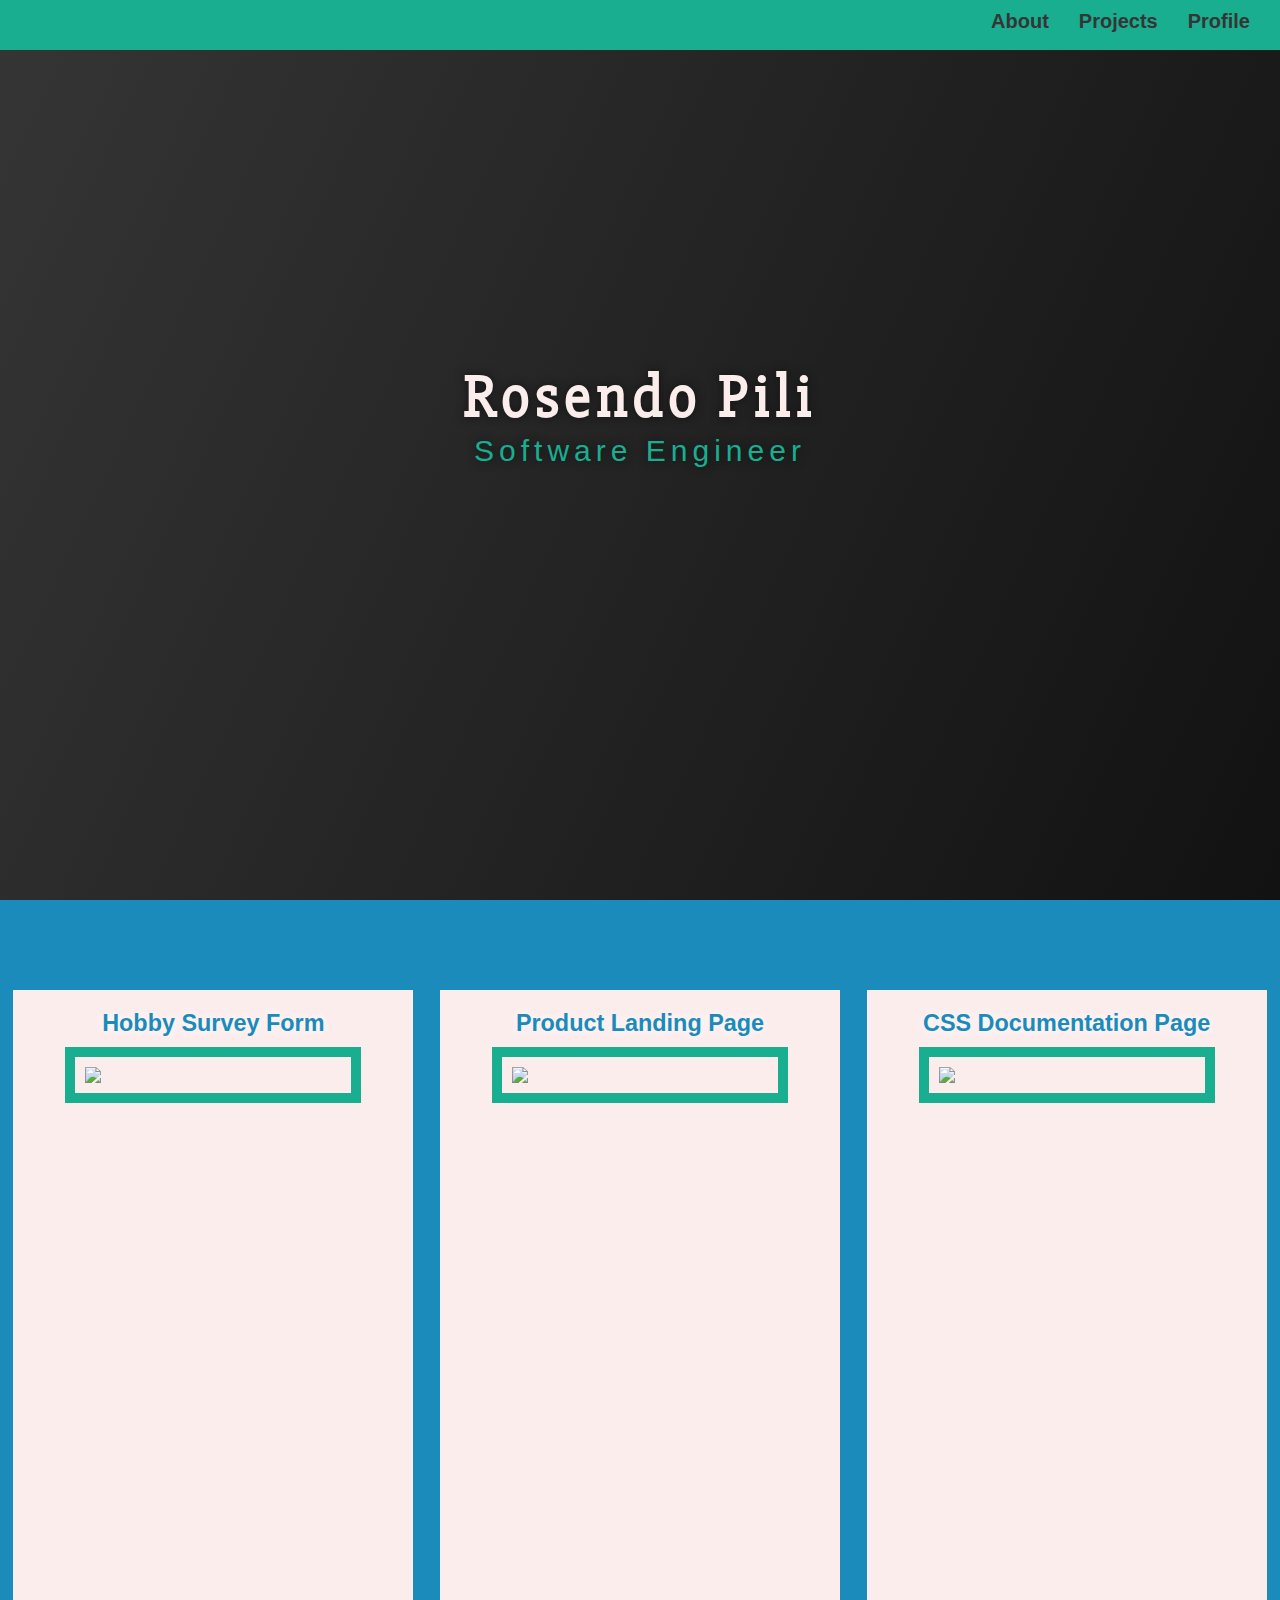
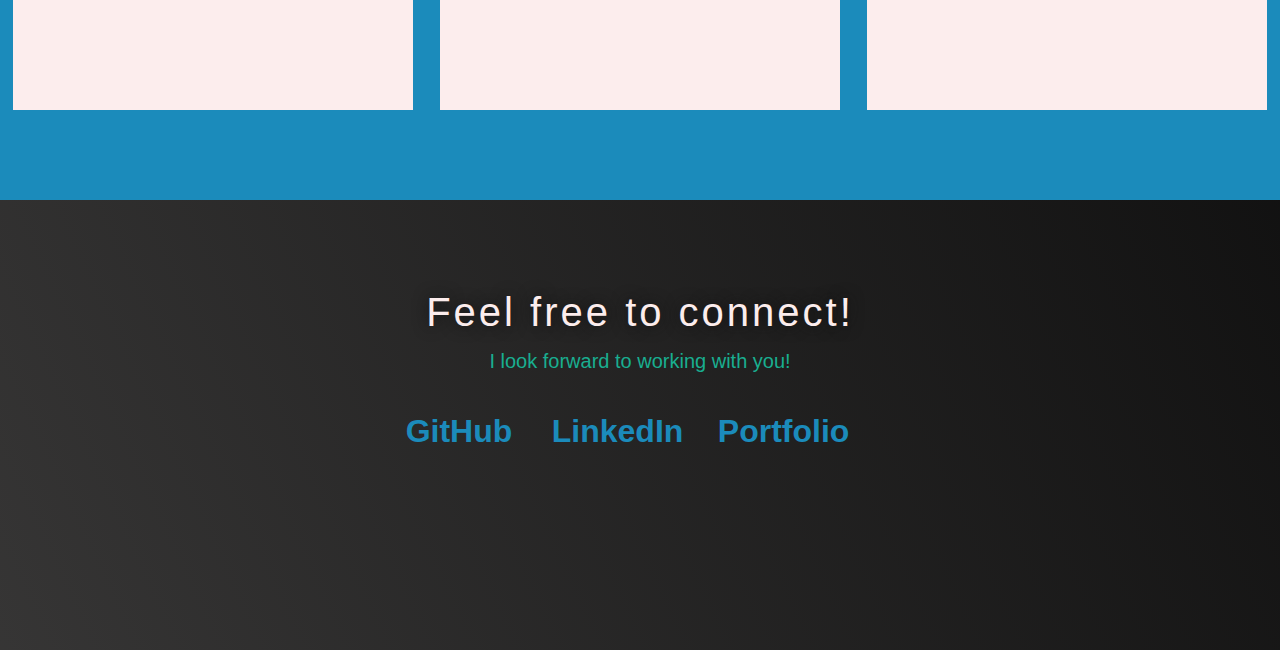
==== responsive-web-design-cert/Personal-Portfolio-Project/index.html @ 755e0b4b "personal-portfolio-project" ====
<!doctype html>
<html>
  <head lang="en">
    <title> Personal Portfolio </title>
    <meta charset="UTF-8"/>
    <script src="https://use.fontawesome.com/2fb64d5743.js"></script>
    <link rel="stylesheet" type="text/css" href="styles.css"/>
  </head>
  <body>
    <header>
      <nav id="navbar">
        <ul>
          <li>
            <a href="#welcome-section">About</a>
          </li>
          <li>
            <a href="#projects">Projects</a>
          </li>
          <li>
            <a href="#profile-section">Profile</a>
          </li>
      </nav>
    </header>
    <section id="welcome-section">
      <h1>Rosendo Pili</h1>
      <h2>Software Engineer</h2>
    </section>
    <section id="projects">
      <div class="project-tile">
        <a href="https://codepen.io/rosendopili/pen/dyoMVxN" target="_blank"><h3 class="project-title">Hobby Survey Form</h3>
        <img class="project-image" src="https://external-content.duckduckgo.com/iu/?u=https%3A%2F%2Fmedia.istockphoto.com%2Fvectors%2Fflat-design-hand-holding-survey-test-paper-vector-id511468780%3Fk%3D6%26m%3D511468780%26s%3D612x612%26w%3D0%26h%3D_qgYxkduMc7dkdr-NK71Id86kWJr7wnqKiwR7pop3fs%3D&f=1&nofb=1"/></a>
      </div>
          <div class="project-tile">
        <a href="https://codepen.io/rosendopili/pen/poJyppP" target="_blank"><h3 class="project-title">Product Landing Page</h3>
          <img class="project-image" src="https://external-content.duckduckgo.com/iu/?u=http%3A%2F%2Fimg2.wikia.nocookie.net%2F__cb20100309135116%2Flogopedia%2Fimages%2Fa%2Fa4%2FGatorade_logo.png&f=1&nofb=1"/></a>
      </div>
         <div class="project-tile">
        <a href="https://codepen.io/rosendopili/pen/ZEGWgdr" target="_blank"><h3 class="project-title">CSS Documentation Page</h3>
          <img class="project-image" src="https://external-content.duckduckgo.com/iu/?u=https%3A%2F%2Ffthmb.tqn.com%2Fzrcb1zA4Vi47uULJhJKJdcshBgk%3D%2F1024x1024%2Ffilters%3Afill(auto%2C1)%2Fcss3-57b597e85f9b58b5c2b338de.png&f=1&nofb=1"/></a>
      </div>


    </section>
    <section id="profile-section">
      <p class="profile-message top"> Feel free to connect! </p>
      <p class="profile-message bottom"> I look forward to working with you! </p>
      <div id="icon-container">
      <a
        class="profile-icon"
        id="profile-link"
        href="https://github.com/rosendopili"
        target="_blank"
         >
        <span style="font-size: 2rem">
        <i class="fa fa-github" aria-hidden="true">
        </i>GitHub</a>
        </span>
      <a
         class="profile-icon"
         href="https://www.linkedin.com/in/rosendo-pili/"
         target="_blank"
         >
       <span style="font-size:2rem">
       <i class="fa fa-linkedin-square" aria-hidden="true">
       </i>LinkedIn</a>
       </span>
       <a
         class="profile-icon"
         href="https://rosendopili.nyc"
         target="_blank"
         >
       <span style="font-size:2rem">
       <i class="fa fa-code"></i>
        Portfolio</a>
       </span>
      </div>

    </section>

    <footer>
    </footer>
  </body>
</html>
---- responsive-web-design-cert/Personal-Portfolio-Project/styles.css ----
@import url('https://fonts.googleapis.com/css?family=Slabo+27px&display=swap');

:root {
  --main-black: hsla(13, 1%, 7%, 1);
  --main-gray: hsla(13, 1%, 21%, 1);
  --main-green:hsla(168, 75%, 39%, 1);
  --main-white:hsla(0, 72%, 96%, 1);
  --main-blue:hsla(198, 75%, 42%, 1);
}

* {
  margin: 0;
  padding: 0;
}

body {
  font-family: arial;
}

#navbar {
  position: fixed;
  top: 0;
  left: 0;
  width: 100%;
  background-color: var(--main-green);
  height: 50px;
}

ul {
  display: flex;
  float: right;
  list-style-type: none;
}

li {
  margin-top: 10px;
}

a {
  text-decoration: none;
  font-size: 20px;
  padding-right: 30px;
  color: var(--main-gray);
  font-weight: 600;
}

a:hover {
  color: var(--main-white);
}

#welcome-section{
  height: 100vh;
  background-image: linear-gradient(-65deg,var(--main-black), var(--main-gray));
  width: 100%;
  margin: 0 auto;
}

h1, h2 {
  text-align: center;
}

h1{
  padding-top: 40vh;
  font-size: 60px;
  color: var(--main-white);
  margin-bottom: 0;
  letter-spacing: 5px;
  font-family: 'Slabo 27px', serif;
  text-shadow: 0px 0px 10px var(--main-black);
}

h2 {
  font-size: 30px;
  color: var(--main-green);
  margin-top: 0;
  text-shadow: 0px 0px 10px var(--main-black);
  letter-spacing: 5px;
  font-family: arial;
  font-weight: 100;
}

.fa{
  text-decoration: none;
  color: var(--main-blue);
  margin-right: 5px;
}

span{
  color: var(--main-blue);
}

span:hover{
  filter: invert(50%);
}

.fa-code {
  font-weight: 900;
  margin-right: 0;
}

.project-tile {
  text-align: center;
  margin: 10vh auto;
  width: 400px;
  padding-top: 20px;
  background-color: var(--main-white);
}

.project-title {
  margin-bottom: 10px;
  color: var(--main-blue);
  text-shadow: 0px 0px 10px white;
}

.project-image {
  max-width: 20vw;
  max-height: 80vh;
  padding: 10px;
  border: 10px solid var(--main-green);
  background-color: var(--main-white);
  display: block;
  margin: auto;
}

.project-image:hover{
  opacity: .8;
}

.project-title:hover{
  color: var(--main-green);
}

#projects {
  display: flex;
  justify-content: space-around;
  height: 100vh;
  background-color: var(--main-blue);
}

#profile-section{
  height: 50vh;
  background-image: linear-gradient(65deg, var(--main-gray), var(--main-black));
}

#icon-container {
  text-align: center;
}

p {
  text-align: center;
}

.top {
  padding-top: 10vh;
  font-size: 40px;
  letter-spacing: 3px;
  color: var(--main-white);
  text-shadow: 0px 0px 15px var(--main-black);
}
.bottom{
  padding-top: 15px;
  padding-bottom: 40px;
  font-size: 20px;
  color: var(--main-green);
}

@media (min-width: 400px) {
  #project-tile {
    min-width: 400px;
  }
  #project-title {
    font-size: 15px;
  }
}
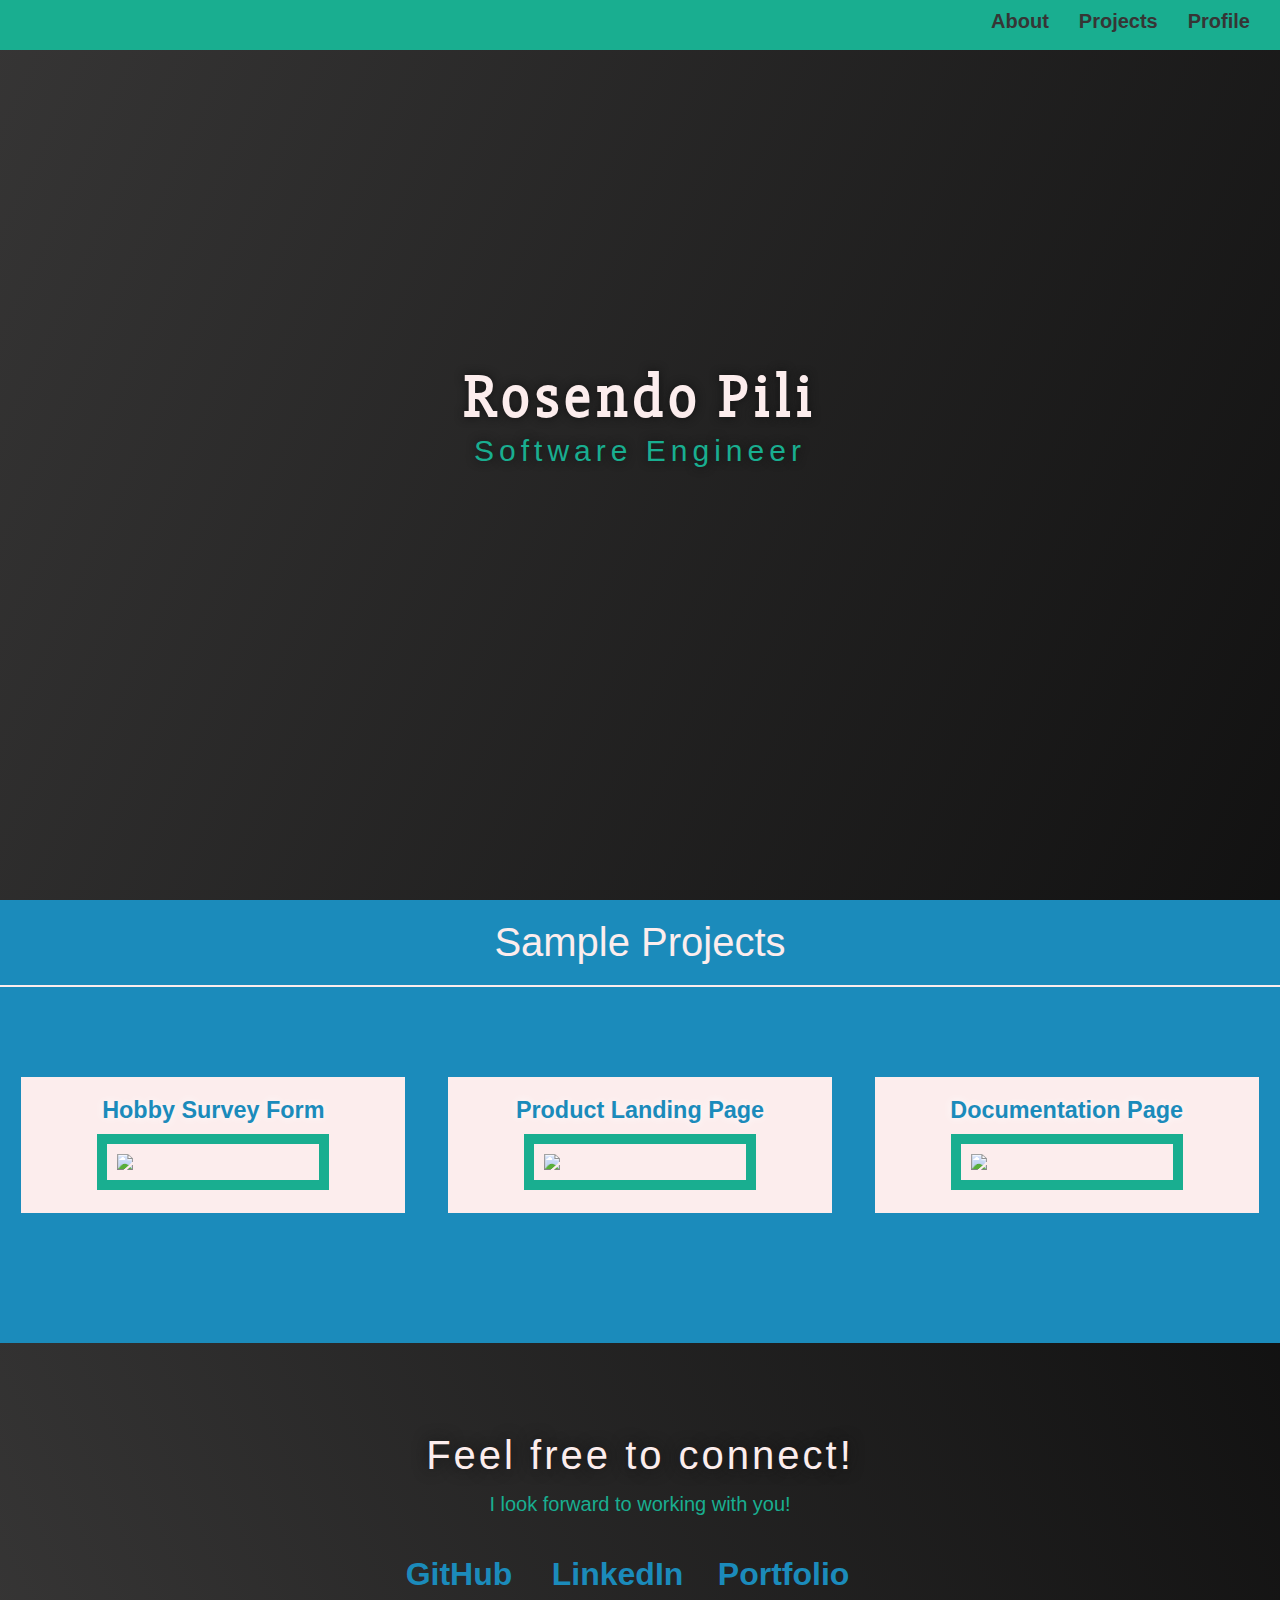
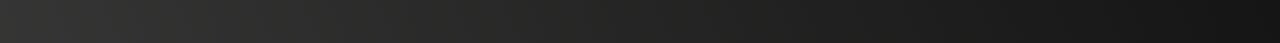
==== commit 536c26ab: "added media query for max-width 600px" ====
--- a/responsive-web-design-cert/Personal-Portfolio-Project/index.html
+++ b/responsive-web-design-cert/Personal-Portfolio-Project/index.html
@@ -1,3 +1,4 @@
+<!doctype html>
 <!doctype html>
 <html>
   <head lang="en">
@@ -26,6 +27,8 @@
       <h2>Software Engineer</h2>
     </section>
     <section id="projects">
+      <div id="project-header-container"><p id="project-header"> Sample Projects</p> </div>
+      <div id="projects-container">
       <div class="project-tile">
         <a href="https://codepen.io/rosendopili/pen/dyoMVxN" target="_blank"><h3 class="project-title">Hobby Survey Form</h3>
         <img class="project-image" src="https://external-content.duckduckgo.com/iu/?u=https%3A%2F%2Fmedia.istockphoto.com%2Fvectors%2Fflat-design-hand-holding-survey-test-paper-vector-id511468780%3Fk%3D6%26m%3D511468780%26s%3D612x612%26w%3D0%26h%3D_qgYxkduMc7dkdr-NK71Id86kWJr7wnqKiwR7pop3fs%3D&f=1&nofb=1"/></a>
@@ -35,10 +38,10 @@
           <img class="project-image" src="https://external-content.duckduckgo.com/iu/?u=http%3A%2F%2Fimg2.wikia.nocookie.net%2F__cb20100309135116%2Flogopedia%2Fimages%2Fa%2Fa4%2FGatorade_logo.png&f=1&nofb=1"/></a>
       </div>
          <div class="project-tile">
-        <a href="https://codepen.io/rosendopili/pen/ZEGWgdr" target="_blank"><h3 class="project-title">CSS Documentation Page</h3>
+        <a href="https://codepen.io/rosendopili/pen/ZEGWgdr" target="_blank"><h3 class="project-title">Documentation Page</h3>
           <img class="project-image" src="https://external-content.duckduckgo.com/iu/?u=https%3A%2F%2Ffthmb.tqn.com%2Fzrcb1zA4Vi47uULJhJKJdcshBgk%3D%2F1024x1024%2Ffilters%3Afill(auto%2C1)%2Fcss3-57b597e85f9b58b5c2b338de.png&f=1&nofb=1"/></a>
       </div>
-
+      </div>
 
     </section>
     <section id="profile-section">
--- a/responsive-web-design-cert/Personal-Portfolio-Project/styles.css
+++ b/responsive-web-design-cert/Personal-Portfolio-Project/styles.css
@@ -11,6 +11,10 @@
 * {
   margin: 0;
   padding: 0;
+}
+
+html {
+  scroll-behavior: smooth;
 }
 
 body {
@@ -101,7 +105,8 @@
 .project-tile {
   text-align: center;
   margin: 10vh auto;
-  width: 400px;
+  width: 30vw;
+  height: auto;
   padding-top: 20px;
   background-color: var(--main-white);
 }
@@ -113,8 +118,8 @@
 }
 
 .project-image {
-  max-width: 20vw;
-  max-height: 80vh;
+  max-width: 15vw;
+  height: auto;
   padding: 10px;
   border: 10px solid var(--main-green);
   background-color: var(--main-white);
@@ -131,19 +136,26 @@
 }
 
 #projects {
-  display: flex;
-  justify-content: space-around;
-  height: 100vh;
+  height: 100%;
   background-color: var(--main-blue);
+  width: 100%;
+  padding-bottom: 40px;
+  padding-top: 20px;
+}
+
+#projects-container {
+   display: flex;
+  flex-direction: row;
 }
 
 #profile-section{
-  height: 50vh;
+  height: 100%;
   background-image: linear-gradient(65deg, var(--main-gray), var(--main-black));
 }
 
 #icon-container {
   text-align: center;
+  padding-bottom: 50px;
 }
 
 p {
@@ -164,11 +176,37 @@
   color: var(--main-green);
 }
 
-@media (min-width: 400px) {
-  #project-tile {
-    min-width: 400px;
-  }
-  #project-title {
-    font-size: 15px;
-  }
-}
+#project-header {
+  color: var(--main-white);
+  text-shadow: none;
+  text-align: center;
+  width: 100vw;
+  margin: 0 auto;
+  font-size: 40px;
+  padding-bottom: 20px;
+  border-bottom: 2px solid var(--main-white);
+}
+
+@media only screen and (max-width: 600px) {
+  #projects-container{
+    display: flex;
+    flex-direction: column;
+  }
+
+  .project-tile {
+    width: 90vw;
+    height: 70vh;
+  }
+
+  .project-title {
+    font-size: 20px;
+  }
+  .project-image {
+    min-width: 300px;
+    height: auto;
+  }
+  #icon-container {
+    display: flex;
+    flex-direction: column;
+  }
+}
